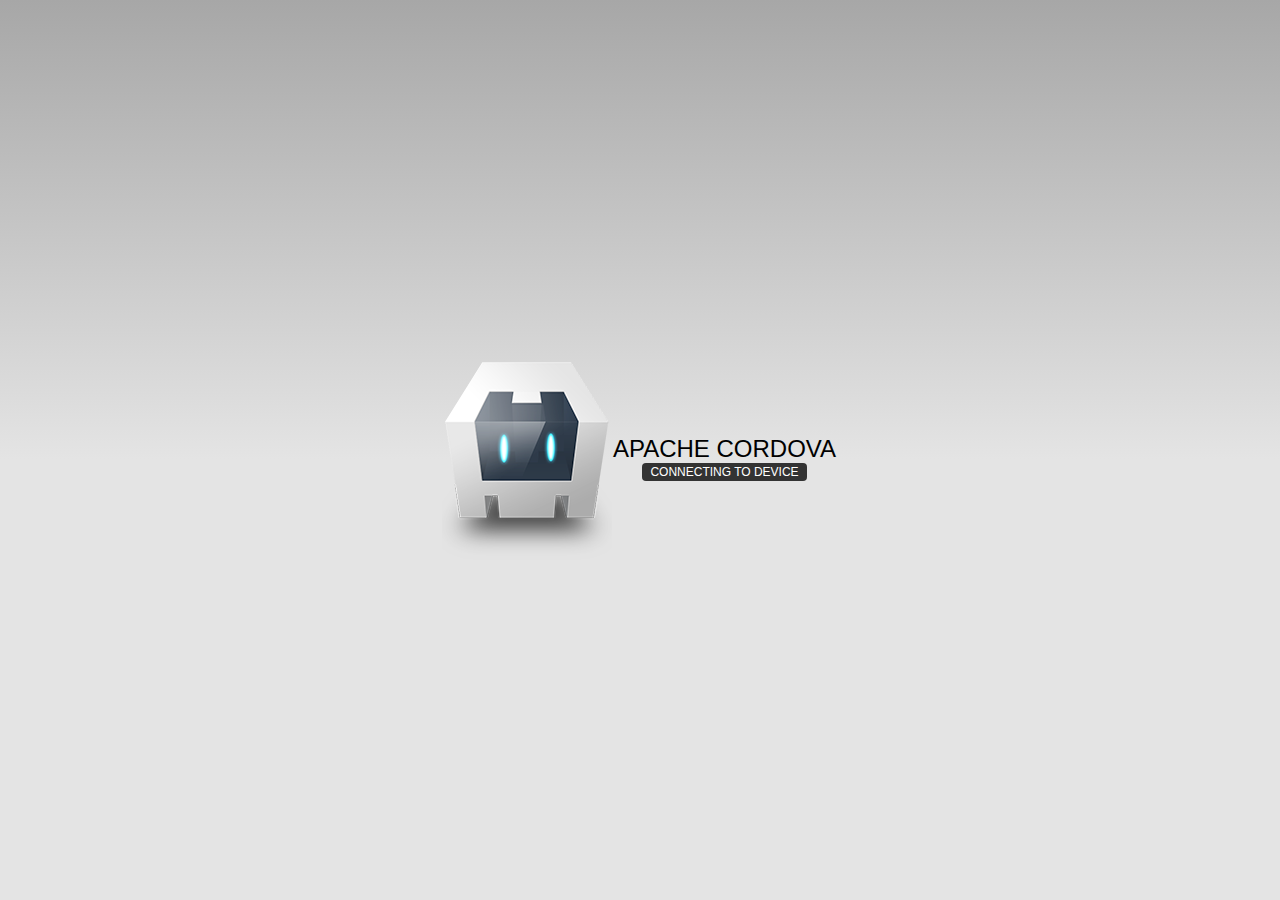
==== www/index.html @ 734d9841 "first" ====
<!DOCTYPE html>
<!--
    Licensed to the Apache Software Foundation (ASF) under one
    or more contributor license agreements.  See the NOTICE file
    distributed with this work for additional information
    regarding copyright ownership.  The ASF licenses this file
    to you under the Apache License, Version 2.0 (the
    "License"); you may not use this file except in compliance
    with the License.  You may obtain a copy of the License at

    http://www.apache.org/licenses/LICENSE-2.0

    Unless required by applicable law or agreed to in writing,
    software distributed under the License is distributed on an
    "AS IS" BASIS, WITHOUT WARRANTIES OR CONDITIONS OF ANY
     KIND, either express or implied.  See the License for the
    specific language governing permissions and limitations
    under the License.
-->
<html>
    <head>
        <meta charset="utf-8" />
        <meta name="format-detection" content="telephone=no" />
        <meta name="msapplication-tap-highlight" content="no" />
        <!-- WARNING: for iOS 7, remove the width=device-width and height=device-height attributes. See https://issues.apache.org/jira/browse/CB-4323 -->
        <meta name="viewport" content="user-scalable=no, initial-scale=1, maximum-scale=1, minimum-scale=1, width=device-width, height=device-height, target-densitydpi=device-dpi" />
        <link rel="stylesheet" type="text/css" href="css/index.css" />
        <title>Hello World</title>
    </head>
    <body>
        <div class="app">
            <h1>Apache Cordova</h1>
            <div id="deviceready" class="blink">
                <p class="event listening">Connecting to Device</p>
                <p class="event received">Device is Ready</p>
            </div>
        </div>
        <script type="text/javascript" src="cordova.js"></script>
        <script type="text/javascript" src="js/index.js"></script>
    </body>
</html>
---- www/css/index.css ----
/*
 * Licensed to the Apache Software Foundation (ASF) under one
 * or more contributor license agreements.  See the NOTICE file
 * distributed with this work for additional information
 * regarding copyright ownership.  The ASF licenses this file
 * to you under the Apache License, Version 2.0 (the
 * "License"); you may not use this file except in compliance
 * with the License.  You may obtain a copy of the License at
 *
 * http://www.apache.org/licenses/LICENSE-2.0
 *
 * Unless required by applicable law or agreed to in writing,
 * software distributed under the License is distributed on an
 * "AS IS" BASIS, WITHOUT WARRANTIES OR CONDITIONS OF ANY
 * KIND, either express or implied.  See the License for the
 * specific language governing permissions and limitations
 * under the License.
 */
* {
    -webkit-tap-highlight-color: rgba(0,0,0,0); /* make transparent link selection, adjust last value opacity 0 to 1.0 */
}

body {
    -webkit-touch-callout: none;                /* prevent callout to copy image, etc when tap to hold */
    -webkit-text-size-adjust: none;             /* prevent webkit from resizing text to fit */
    -webkit-user-select: none;                  /* prevent copy paste, to allow, change 'none' to 'text' */
    background-color:#E4E4E4;
    background-image:linear-gradient(top, #A7A7A7 0%, #E4E4E4 51%);
    background-image:-webkit-linear-gradient(top, #A7A7A7 0%, #E4E4E4 51%);
    background-image:-ms-linear-gradient(top, #A7A7A7 0%, #E4E4E4 51%);
    background-image:-webkit-gradient(
        linear,
        left top,
        left bottom,
        color-stop(0, #A7A7A7),
        color-stop(0.51, #E4E4E4)
    );
    background-attachment:fixed;
    font-family:'HelveticaNeue-Light', 'HelveticaNeue', Helvetica, Arial, sans-serif;
    font-size:12px;
    height:100%;
    margin:0px;
    padding:0px;
    text-transform:uppercase;
    width:100%;
}

/* Portrait layout (default) */
.app {
    background:url(../img/logo.png) no-repeat center top; /* 170px x 200px */
    position:absolute;             /* position in the center of the screen */
    left:50%;
    top:50%;
    height:50px;                   /* text area height */
    width:225px;                   /* text area width */
    text-align:center;
    padding:180px 0px 0px 0px;     /* image height is 200px (bottom 20px are overlapped with text) */
    margin:-115px 0px 0px -112px;  /* offset vertical: half of image height and text area height */
                                   /* offset horizontal: half of text area width */
}

/* Landscape layout (with min-width) */
@media screen and (min-aspect-ratio: 1/1) and (min-width:400px) {
    .app {
        background-position:left center;
        padding:75px 0px 75px 170px;  /* padding-top + padding-bottom + text area = image height */
        margin:-90px 0px 0px -198px;  /* offset vertical: half of image height */
                                      /* offset horizontal: half of image width and text area width */
    }
}

h1 {
    font-size:24px;
    font-weight:normal;
    margin:0px;
    overflow:visible;
    padding:0px;
    text-align:center;
}

.event {
    border-radius:4px;
    -webkit-border-radius:4px;
    color:#FFFFFF;
    font-size:12px;
    margin:0px 30px;
    padding:2px 0px;
}

.event.listening {
    background-color:#333333;
    display:block;
}

.event.received {
    background-color:#4B946A;
    display:none;
}

@keyframes fade {
    from { opacity: 1.0; }
    50% { opacity: 0.4; }
    to { opacity: 1.0; }
}
 
@-webkit-keyframes fade {
    from { opacity: 1.0; }
    50% { opacity: 0.4; }
    to { opacity: 1.0; }
}
 
.blink {
    animation:fade 3000ms infinite;
    -webkit-animation:fade 3000ms infinite;
}
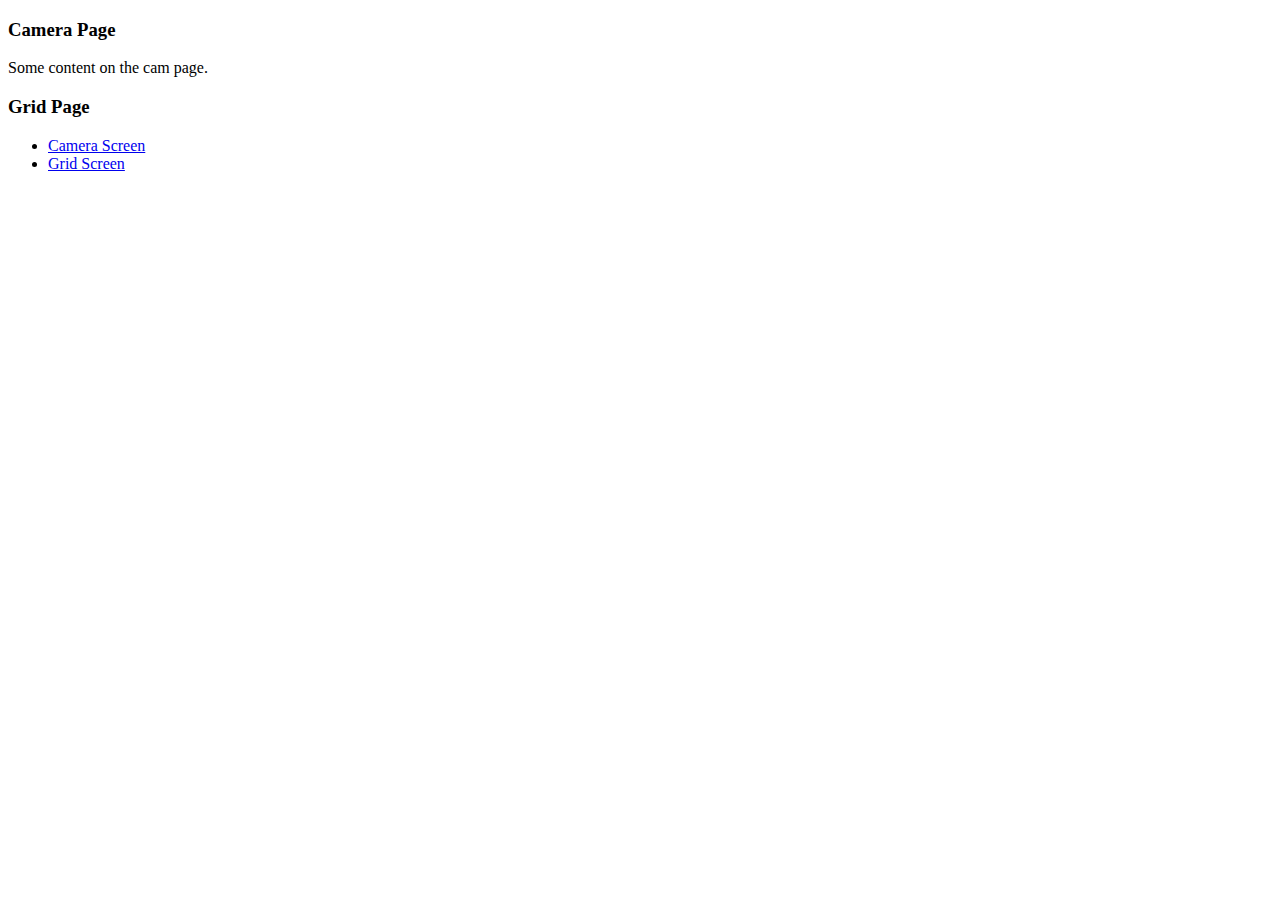
==== commit 42aebc15: "update" ====
--- a/www/index.html
+++ b/www/index.html
@@ -1,41 +1,49 @@
 <!DOCTYPE html>
-<!--
-    Licensed to the Apache Software Foundation (ASF) under one
-    or more contributor license agreements.  See the NOTICE file
-    distributed with this work for additional information
-    regarding copyright ownership.  The ASF licenses this file
-    to you under the Apache License, Version 2.0 (the
-    "License"); you may not use this file except in compliance
-    with the License.  You may obtain a copy of the License at
+<html lang="">
+<head>
+    <meta charset="UTF-8">
+    <meta name="viewport" content="width=device-width, initial-scale=1.0">
+<!--    <script type="text/javascript" src="cordova.js"></script>-->
+    <script type="text/javascript" src="js/hammer.js"></script>
+    <script type="text/javascript" src="js/app.js"></script>
+    <link rel="stylesheet" href="css/main.css">
+</head>
 
-    http://www.apache.org/licenses/LICENSE-2.0
+<body>
+   
 
-    Unless required by applicable law or agreed to in writing,
-    software distributed under the License is distributed on an
-    "AS IS" BASIS, WITHOUT WARRANTIES OR CONDITIONS OF ANY
-     KIND, either express or implied.  See the License for the
-    specific language governing permissions and limitations
-    under the License.
--->
-<html>
-    <head>
-        <meta charset="utf-8" />
-        <meta name="format-detection" content="telephone=no" />
-        <meta name="msapplication-tap-highlight" content="no" />
-        <!-- WARNING: for iOS 7, remove the width=device-width and height=device-height attributes. See https://issues.apache.org/jira/browse/CB-4323 -->
-        <meta name="viewport" content="user-scalable=no, initial-scale=1, maximum-scale=1, minimum-scale=1, width=device-width, height=device-height, target-densitydpi=device-dpi" />
-        <link rel="stylesheet" type="text/css" href="css/index.css" />
-        <title>Hello World</title>
-    </head>
-    <body>
-        <div class="app">
-            <h1>Apache Cordova</h1>
-            <div id="deviceready" class="blink">
-                <p class="event listening">Connecting to Device</p>
-                <p class="event received">Device is Ready</p>
-            </div>
-        </div>
-        <script type="text/javascript" src="cordova.js"></script>
-        <script type="text/javascript" src="js/index.js"></script>
-    </body>
+    
+ <div class="wrapper"> 
+     
+    <div data-role="page" id="takePhotoScreen" class="active">
+  <div data-role="content">
+    <h3>Camera Page</h3>
+    <p>Some content on the cam page.</p>
+     
+    
+  </div>
+</div>
+    
+<div data-role="page" id="gridScreen" class="hidden">
+  <div data-role="content">
+    <h3>Grid Page</h3>
+    <div class="imageGrid">
+      
+      
+    </div>
+    
+  </div>
+</div>
+</div>
+    
+    <nav>
+<ul class="tabs">
+    <li class="tab" id="navCamId"><a href="#camScreen" data-role="pagelink" id="camPageLink" class="activetab">Camera Screen</a></li>
+    <li class="tab" id="navGridId"><a href="#gridScreen" data-role="pagelink" id="gridPageLink" class="">Grid Screen</a></li>
+</ul>
+    </nav>
+    
+
+    
+</body>
 </html>
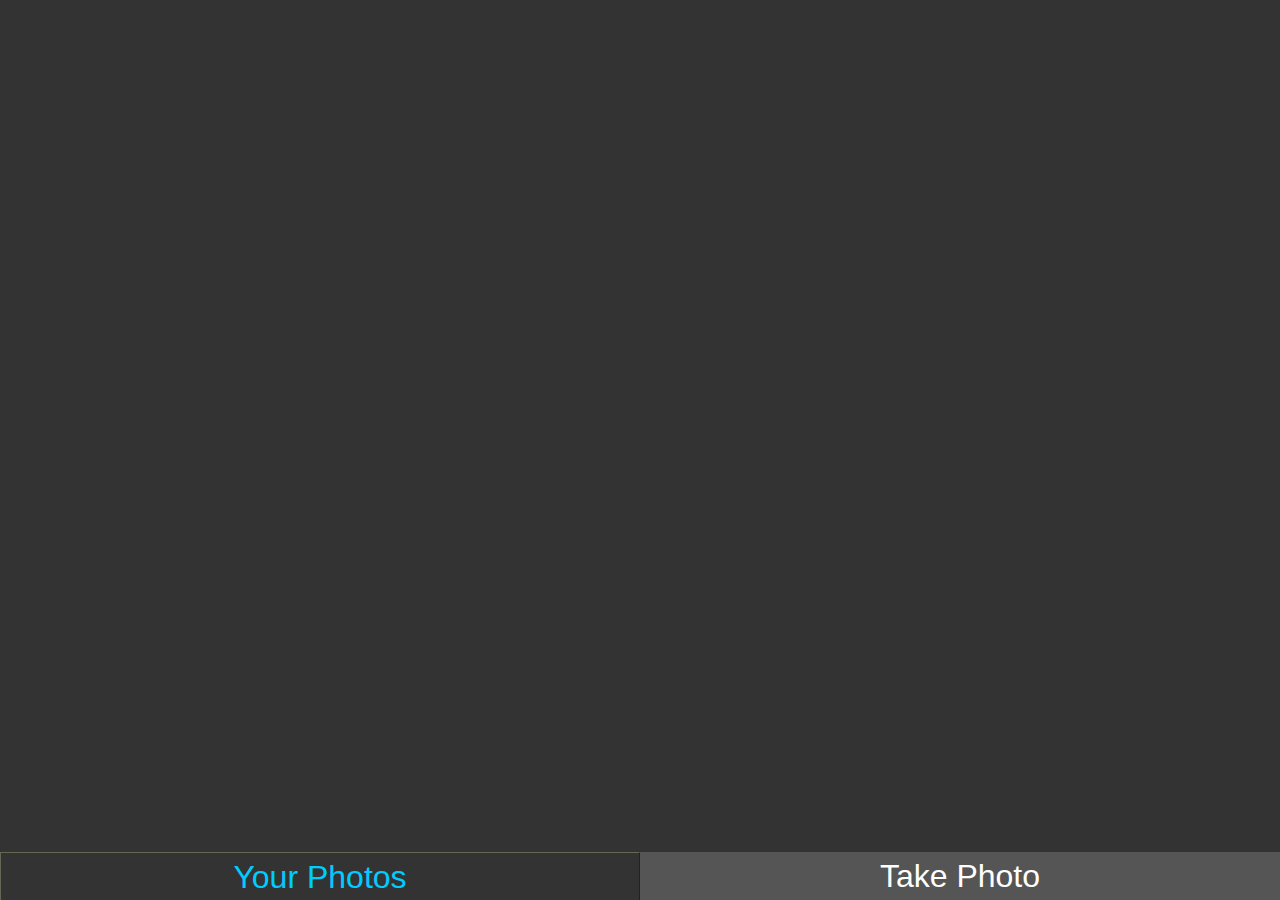
==== commit a8590d46: "working" ====
--- a/www/index.html
+++ b/www/index.html
@@ -3,9 +3,10 @@
 <head>
     <meta charset="UTF-8">
     <meta name="viewport" content="width=device-width, initial-scale=1.0">
-<!--    <script type="text/javascript" src="cordova.js"></script>-->
+    <script type="text/javascript" src="cordova.js"></script>
     <script type="text/javascript" src="js/hammer.js"></script>
     <script type="text/javascript" src="js/app.js"></script>
+    <script type="text/javascript" src="js/jquery-2.1.3.js"></script>
     <link rel="stylesheet" href="css/main.css">
 </head>
 
@@ -15,33 +16,87 @@
     
  <div class="wrapper"> 
      
-    <div data-role="page" id="takePhotoScreen" class="active">
+    <div data-role="page" id="takePhotoScreen" class="hidden">
   <div data-role="content">
-    <h3>Camera Page</h3>
-    <p>Some content on the cam page.</p>
-     
+    <h1>Camera Page</h1>
+      <div id ="canvasArea">
+      <canvas width="720" height="400" id="canvasID"></canvas>
+      
+      </div>
     
+     <div class ="forms">
+<!--           <div class="formBox">-->
+          <form id = "captionForm">
+                <input type="text" id="textbox" value="" placeholder="caption for image" maxlength="30" class=""/>
+                Top<input type="radio" id="topRadio" class = "radio" name="top" value = "top">
+                Bottom<input type="radio" id="bottomRadio" class = "radio" name="top" value = "top">
+                <input type="button" id="changeText" value="Set Text" class="delButton"/>
+            <input type="button" id = "saveButton" class="delButton" value="SAVE" />
+
+          </form>
+<!--			 </div>-->
+       
+      </div>
+
+    
+      
   </div>
+              
 </div>
     
-<div data-role="page" id="gridScreen" class="hidden">
+     
+     
+<div data-role="page" id="gridScreen" class="active">
   <div data-role="content">
-    <h3>Grid Page</h3>
-    <div class="imageGrid">
+    <h1>Photos</h1>
       
+    <ul id="gridList">
+      
+    </ul>
+   
       
     </div>
     
   </div>
-</div>
+     
+  
+<!--
+        <nav>
+<ul class="tabs">
+    <li class="tab" id="navGridId"><a href="#gridScreen" data-role="pagelink" id="gridPageLink" class="activetab">Your Photos</a></li>
+    <li class="tab" id="navCamId"><a href="#camScreen" data-role="pagelink" id="camPageLink" class="">Take Photo</a></li>
+    
+</ul>
+    </nav>
+-->
+      
+    
+<!--</div>   old spot for wrapper to end--> 
+     
+     
+     <div data-role="overlay">&nbsp;</div>
+	
+	<!-- modal for popup image -->
+	<div data-role="modal" id="fullImage">
+		<h2>Tap anywhere on the overlay to exit</h2>
+		<img id="bigImage" class="bigImage"></img>
+
 </div>
     
+    </div>
+<!--    navigation tabs    -->
+
     <nav>
 <ul class="tabs">
-    <li class="tab" id="navCamId"><a href="#camScreen" data-role="pagelink" id="camPageLink" class="activetab">Camera Screen</a></li>
-    <li class="tab" id="navGridId"><a href="#gridScreen" data-role="pagelink" id="gridPageLink" class="">Grid Screen</a></li>
+    <li class="tab" id="navGridId"><a href="#gridScreen" data-role="pagelink" id="gridPageLink" class="activetab">Your Photos</a></li>
+    <li class="tab" id="navCamId"><a href="#camScreen" data-role="pagelink" id="camPageLink" class="">Take Photo</a></li>
+    
 </ul>
     </nav>
+    
+<!--</div>-->
+
+ 
     
 
     
--- a/www/css/main.css
+++ b/www/css/main.css
@@ -0,0 +1,283 @@
+*{
+	padding:0;
+	margin:0;	
+}
+html{
+	width:100%;
+	height:100%;
+/*  overflow:hidden;*/
+    overflow: scroll;
+  background-color:#333;
+  font-family: Calibri, Arial, Helvetica, sans-serif;
+}
+
+body{
+    height: 100%;
+}
+h1, h2, h3, p{
+	padding:0.2rem 2rem;
+    
+}
+h1, h2 {
+    text-align: center;
+}
+
+.wrapper {
+/*    min-height: 100%;*/
+/*    margin: 0 auto -3rem;*/
+    margin: 0 auto;
+    max-height: 90%;
+}
+
+.thumbPic{
+    display: block;
+}
+/*
+.delButton{
+    display: inline;
+       left: 50%;
+    
+
+}
+*/
+
+
+
+/*this is their part, might change*/
+#canvasArea{
+    padding-left: 2%;
+    width: 60%;
+    float: left;
+    
+}
+input {
+    width: 100%;
+    
+}
+
+.saveButton {
+   
+    width: 20%;
+    float: right;
+}
+
+.radio{
+    vertical-align: middle;
+}
+
+.forms {
+   
+  margin-left: 76%;
+   
+}
+
+/*
+.formBox {
+  
+}
+*/
+
+#gridList {
+    margin: 0 auto;
+}
+
+
+#gridList li {
+    float: left;
+    list-style-type: none;
+    padding: 2rem;
+}
+
+.bigImage{
+    display: block;
+    margin: 0 auto;
+}
+
+/*
+.formBox {
+    float: left;
+    display: block;
+}
+*/
+
+
+#textbox {
+    height: 30px;
+}
+
+input {
+    margin-bottom: 50px;
+}
+
+.wrapper{
+    overflow: scroll;
+/*    max-height: 90%;*/
+}
+
+#gridScreen {
+    margin: 0 auto -3rem;
+    max-height: 50%;
+}
+
+/********************************
+        TABS
+********************************/
+nav, .push{
+    height: 3rem;
+}
+
+
+nav{
+/*  height:3rem;*/
+/*    height:3rem;*/
+    width:100%;
+   
+    position: fixed;
+/*    position: static;*/
+    bottom: 0;
+    display: block;
+    
+  
+   
+}
+ul.tabs{
+	width:100%;
+/*    float: left;*/
+	/*margin-bottom:30px;*/
+}
+.tabs li.tab{
+	background-color:#444;
+	float:left; 
+	height:3.1rem;
+	display:inline-block;
+	width:50%;
+}
+.tabs li.tab a{
+	display: block;
+	padding: 0.5rem 2rem;
+	font-size: 2rem;
+	line-height: 2rem;
+	height: 2rem;
+	color: #fff;
+	text-decoration: none;
+	border: none;
+	background-color: #555;
+	text-align: center;
+}
+.tabs li.tab a.activetab{
+  background-color:#333;
+  color: #0cf;
+	border-top:1px solid #665;
+	border-right:1px solid #222;
+	border-left:1px solid #665;
+
+  position:relative;
+  z-index:30;
+}
+
+
+/********************************
+        PAGES
+********************************/
+
+[data-role="page"]{
+
+margin: 0 auto;
+/*  top: 3rem; */
+/*  bottom: 3rem;*/
+  color: #bbb;	
+  margin-top: -1px;
+  left: 100%;
+  right: -10px;
+/*
+  transition: left 0.5s linear,
+              right 0.5s linear;
+*/
+  z-index: 10;
+
+
+}
+[data-role=page].active{ 
+  left: 0;
+  right: 0;
+  z-index: 5;
+  background-color:#333;
+
+}
+[data-role=page].show{
+  display:block;
+}
+[data-role=page].hidden{
+  display:none;
+}
+
+
+[data-role="content"]{
+  padding-top: 1.0rem;
+    width: 100%;
+}
+[data-role="content"] p:last-child{
+	padding-bottom:4rem;
+}
+
+
+/********************************
+        MODAL / OVERLAY
+********************************/
+
+[data-role=modal]{
+  display:none;
+  position:fixed;
+  top:20%;
+  left:8%;
+  width: 80%;
+  z-index:15;
+  max-height:80%;
+  padding:5vh;
+  border:1px solid #333;
+  min-height:10%;
+  color:#fff;
+  background-color:#667;
+  box-shadow:1px 1px 2px rgb(0,0,0);
+    
+}
+
+[data-role=overlay]{
+  display: none;
+  position:fixed;
+  top:0;
+  left:0;
+  z-index:10;
+  height:100%;
+  width:100%;
+  background-color: rgba(0,0,0,0.82);
+}
+
+
+.delButton {
+     display: inline;
+	-moz-box-shadow: 3px 3px 0px 0px #899599;
+	-webkit-box-shadow: 3px 3px 0px 0px #899599;
+	box-shadow: 3px 3px 0px 0px #899599;
+	background:-webkit-gradient(linear, left top, left bottom, color-stop(0.05, #ededed), color-stop(1, #bab1ba));
+	background:-moz-linear-gradient(top, #ededed 5%, #bab1ba 100%);
+	background:-webkit-linear-gradient(top, #ededed 5%, #bab1ba 100%);
+	background:-o-linear-gradient(top, #ededed 5%, #bab1ba 100%);
+	background:-ms-linear-gradient(top, #ededed 5%, #bab1ba 100%);
+	background:linear-gradient(to bottom, #ededed 5%, #bab1ba 100%);
+	filter:progid:DXImageTransform.Microsoft.gradient(startColorstr='#ededed', endColorstr='#bab1ba',GradientType=0);
+	background-color:#ededed;
+	-moz-border-radius:15px;
+	-webkit-border-radius:15px;
+	border-radius:15px;
+	border:1px solid #d6bcd6;
+	display:inline-block;
+	cursor:pointer;
+	color:#3a8a9e;
+	font-family:arial;
+	font-size:14px;
+	padding:2px 68px;
+	text-decoration:none;
+	text-shadow:0px 1px 0px #e1e2ed;
+}
+
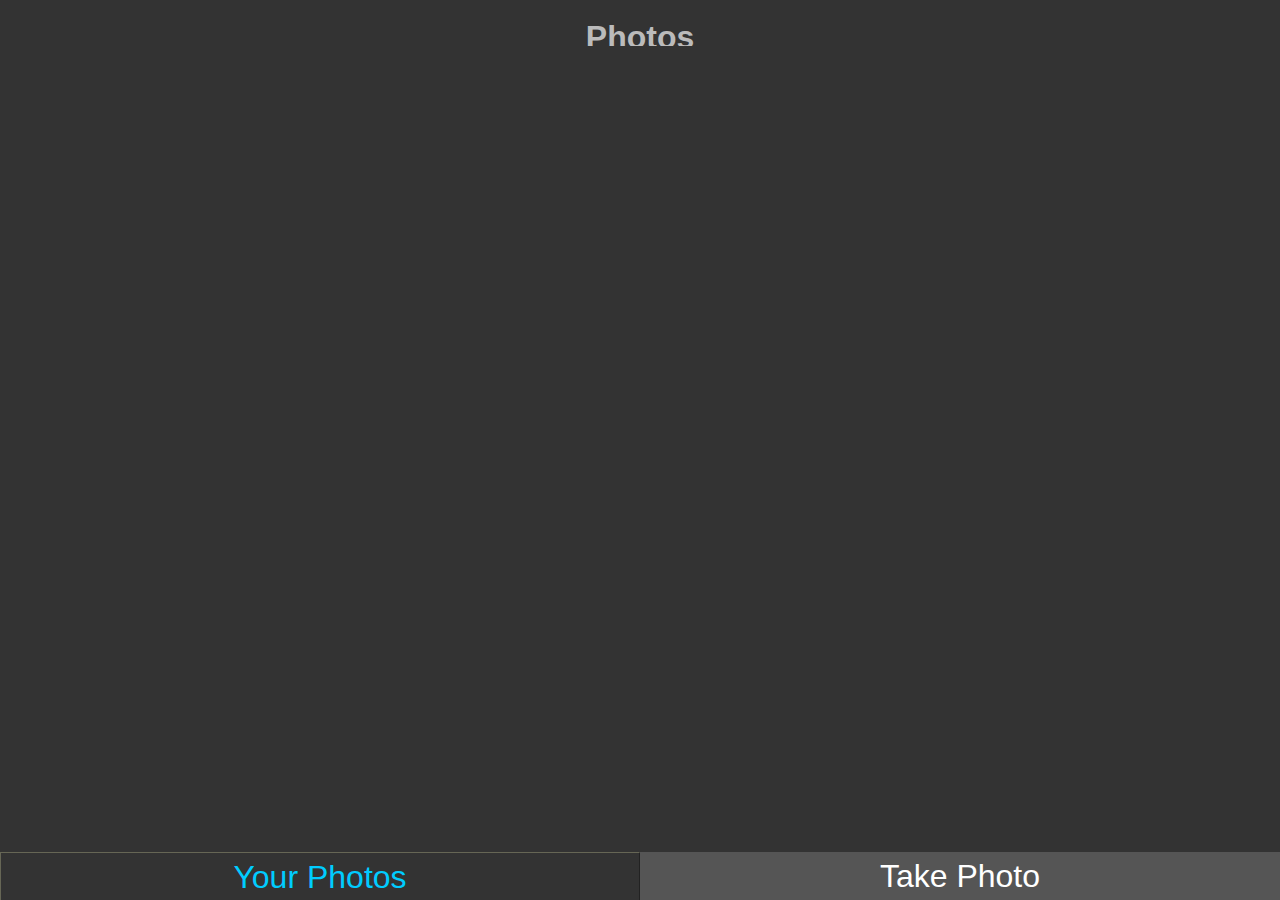
==== commit 9853fcbf: "updates" ====
--- a/www/index.html
+++ b/www/index.html
@@ -4,9 +4,9 @@
     <meta charset="UTF-8">
     <meta name="viewport" content="width=device-width, initial-scale=1.0">
     <script type="text/javascript" src="cordova.js"></script>
-    <script type="text/javascript" src="js/hammer.js"></script>
+    <script type="text/javascript" src="js/hammer.min.js"></script>
     <script type="text/javascript" src="js/app.js"></script>
-    <script type="text/javascript" src="js/jquery-2.1.3.js"></script>
+    <script type="text/javascript" src="js/jquery-2.1.3.min.js"></script>
     <link rel="stylesheet" href="css/main.css">
 </head>
 
@@ -19,13 +19,14 @@
     <div data-role="page" id="takePhotoScreen" class="hidden">
   <div data-role="content">
     <h1>Camera Page</h1>
+      <h2>hask0023 - bake0255 - lemi0127</h2>
       <div id ="canvasArea">
       <canvas width="720" height="400" id="canvasID"></canvas>
       
       </div>
     
      <div class ="forms">
-<!--           <div class="formBox">-->
+
           <form id = "captionForm">
                 <input type="text" id="textbox" value="" placeholder="caption for image" maxlength="30" class=""/>
                 Top<input type="radio" id="topRadio" class = "radio" name="top" value = "top">
@@ -34,7 +35,7 @@
             <input type="button" id = "saveButton" class="delButton" value="SAVE" />
 
           </form>
-<!--			 </div>-->
+
        
       </div>
 
@@ -49,6 +50,7 @@
 <div data-role="page" id="gridScreen" class="active">
   <div data-role="content">
     <h1>Photos</h1>
+    <h2>hask0023 - bake0255 - lemi0127</h2>  
       
     <ul id="gridList">
       
@@ -59,19 +61,6 @@
     
   </div>
      
-  
-<!--
-        <nav>
-<ul class="tabs">
-    <li class="tab" id="navGridId"><a href="#gridScreen" data-role="pagelink" id="gridPageLink" class="activetab">Your Photos</a></li>
-    <li class="tab" id="navCamId"><a href="#camScreen" data-role="pagelink" id="camPageLink" class="">Take Photo</a></li>
-    
-</ul>
-    </nav>
--->
-      
-    
-<!--</div>   old spot for wrapper to end--> 
      
      
      <div data-role="overlay">&nbsp;</div>
@@ -94,9 +83,6 @@
 </ul>
     </nav>
     
-<!--</div>-->
-
- 
     
 
     
--- a/www/css/main.css
+++ b/www/css/main.css
@@ -229,7 +229,7 @@
   display:none;
   position:fixed;
   top:20%;
-  left:8%;
+  left:6%;
   width: 80%;
   z-index:15;
   max-height:80%;
